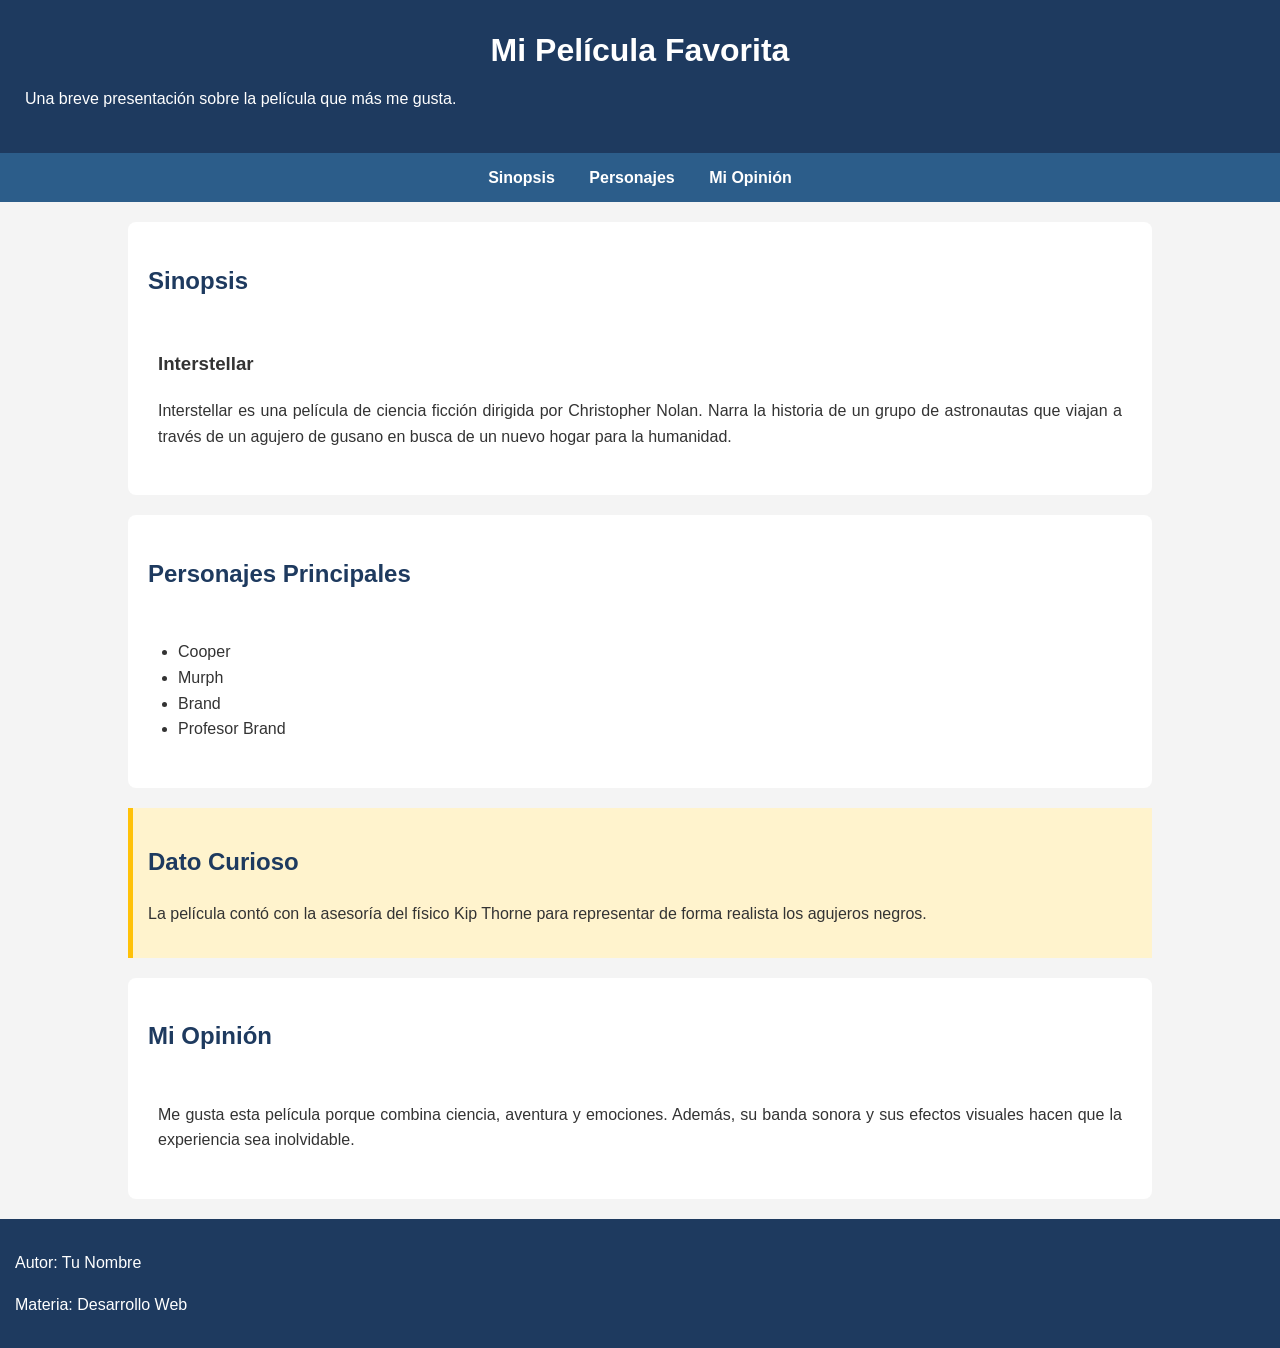
==== 01basica/pagina2.html @ cc00cd73 "[ADD] Se añade estilos" ====
<!DOCTYPE html>
<html lang="es">
<head>
    <meta charset="UTF-8">
    <meta name="viewport" content="width=device-width, initial-scale=1.0">
    <title>Mi Película Favorita</title>
    <link rel="stylesheet" href="css/estilo.css">
</head>
<body>

    <header>
        <h1>Mi Película Favorita</h1>
        <p>Una breve presentación sobre la película que más me gusta.</p>
    </header>

    <nav>
        <ul>
            <li><a href="#sinopsis">Sinopsis</a></li>
            <li><a href="#personajes">Personajes</a></li>
            <li><a href="#opinion">Mi Opinión</a></li>
        </ul>
    </nav>

    <main>

        <section id="sinopsis">
            <h2>Sinopsis</h2>
            <article>
                <h3>Interstellar</h3>
                <p>
                    Interstellar es una película de ciencia ficción dirigida por
                    Christopher Nolan. Narra la historia de un grupo de astronautas
                    que viajan a través de un agujero de gusano en busca de un nuevo
                    hogar para la humanidad.
                </p>
            </article>
        </section>

        <section id="personajes">
            <h2>Personajes Principales</h2>
            <article>
                <ul>
                    <li>Cooper</li>
                    <li>Murph</li>
                    <li>Brand</li>
                    <li>Profesor Brand</li>
                </ul>
            </article>
        </section>

        <aside>
            <h2>Dato Curioso</h2>
            <p>
                La película contó con la asesoría del físico Kip Thorne para
                representar de forma realista los agujeros negros.
            </p>
        </aside>

        <section id="opinion">
            <h2>Mi Opinión</h2>
            <article>
                <p>
                    Me gusta esta película porque combina ciencia, aventura y
                    emociones. Además, su banda sonora y sus efectos visuales
                    hacen que la experiencia sea inolvidable.
                </p>
            </article>
        </section>

    </main>

    <footer>
        <p>Autor: Tu Nombre</p>
        <p>Materia: Desarrollo Web</p>
    </footer>

</body>
</html>
---- 01basica/css/estilo.css ----
.estilo_titulo{
    color: rgb(232, 109, 32); 
    font-family: 'Courier New', Courier, monospace;
    font-style: italic;
    font-weight: bold;   
}

.estilo_parrafo{
    color: rgb(215, 244, 130);     
    font-style: italic;    
}

/* ===========================
   ESTILOS GENERALES
=========================== */

body {
    font-family: Arial, Helvetica, sans-serif;
    background-color: #f4f4f4;
    color: #333;
    margin: 0;
    line-height: 1.6;
}

/* ===========================
   HEADER
=========================== */

header {
    background-color: #1e3a5f;
    color: white;
    text-align: center;
    padding: 25px;
}

header h1 {
    margin: 0;
}

header p {
    margin-top: 10px;
}

/* ===========================
   NAV
=========================== */

nav {
    background-color: #2c5d8a;
    padding: 12px;
}

nav ul {
    list-style: none;
    margin: 0;
    padding: 0;
    text-align: center;
}

nav li {
    display: inline-block;
    margin: 0 15px;
}

nav a {
    color: white;
    text-decoration: none;
    font-weight: bold;
}

nav a:hover {
    text-decoration: underline;
}

/* ===========================
   MAIN
=========================== */

main {
    width: 80%;
    margin: 20px auto;
}

/* ===========================
   SECTION
=========================== */

section {
    background-color: white;
    padding: 20px;
    margin-bottom: 20px;
    border-radius: 8px;
}

/* ===========================
   ARTICLE
=========================== */

article {
    padding: 10px;
}

/* ===========================
   ASIDE
=========================== */

aside {
    background-color: #fff3cd;
    border-left: 5px solid #ffc107;
    padding: 15px;
    margin-bottom: 20px;
}

/* ===========================
   FOOTER
=========================== */

footer {
    background-color: #1e3a5f;
    color: white;
    text-align: center;
    padding: 15px;
}

/* ===========================
   ELEMENTOS DE TEXTO
=========================== */

h2 {
    color: #1e3a5f;
}

ul {
    padding-left: 20px;
}

p {
    text-align: justify;
}
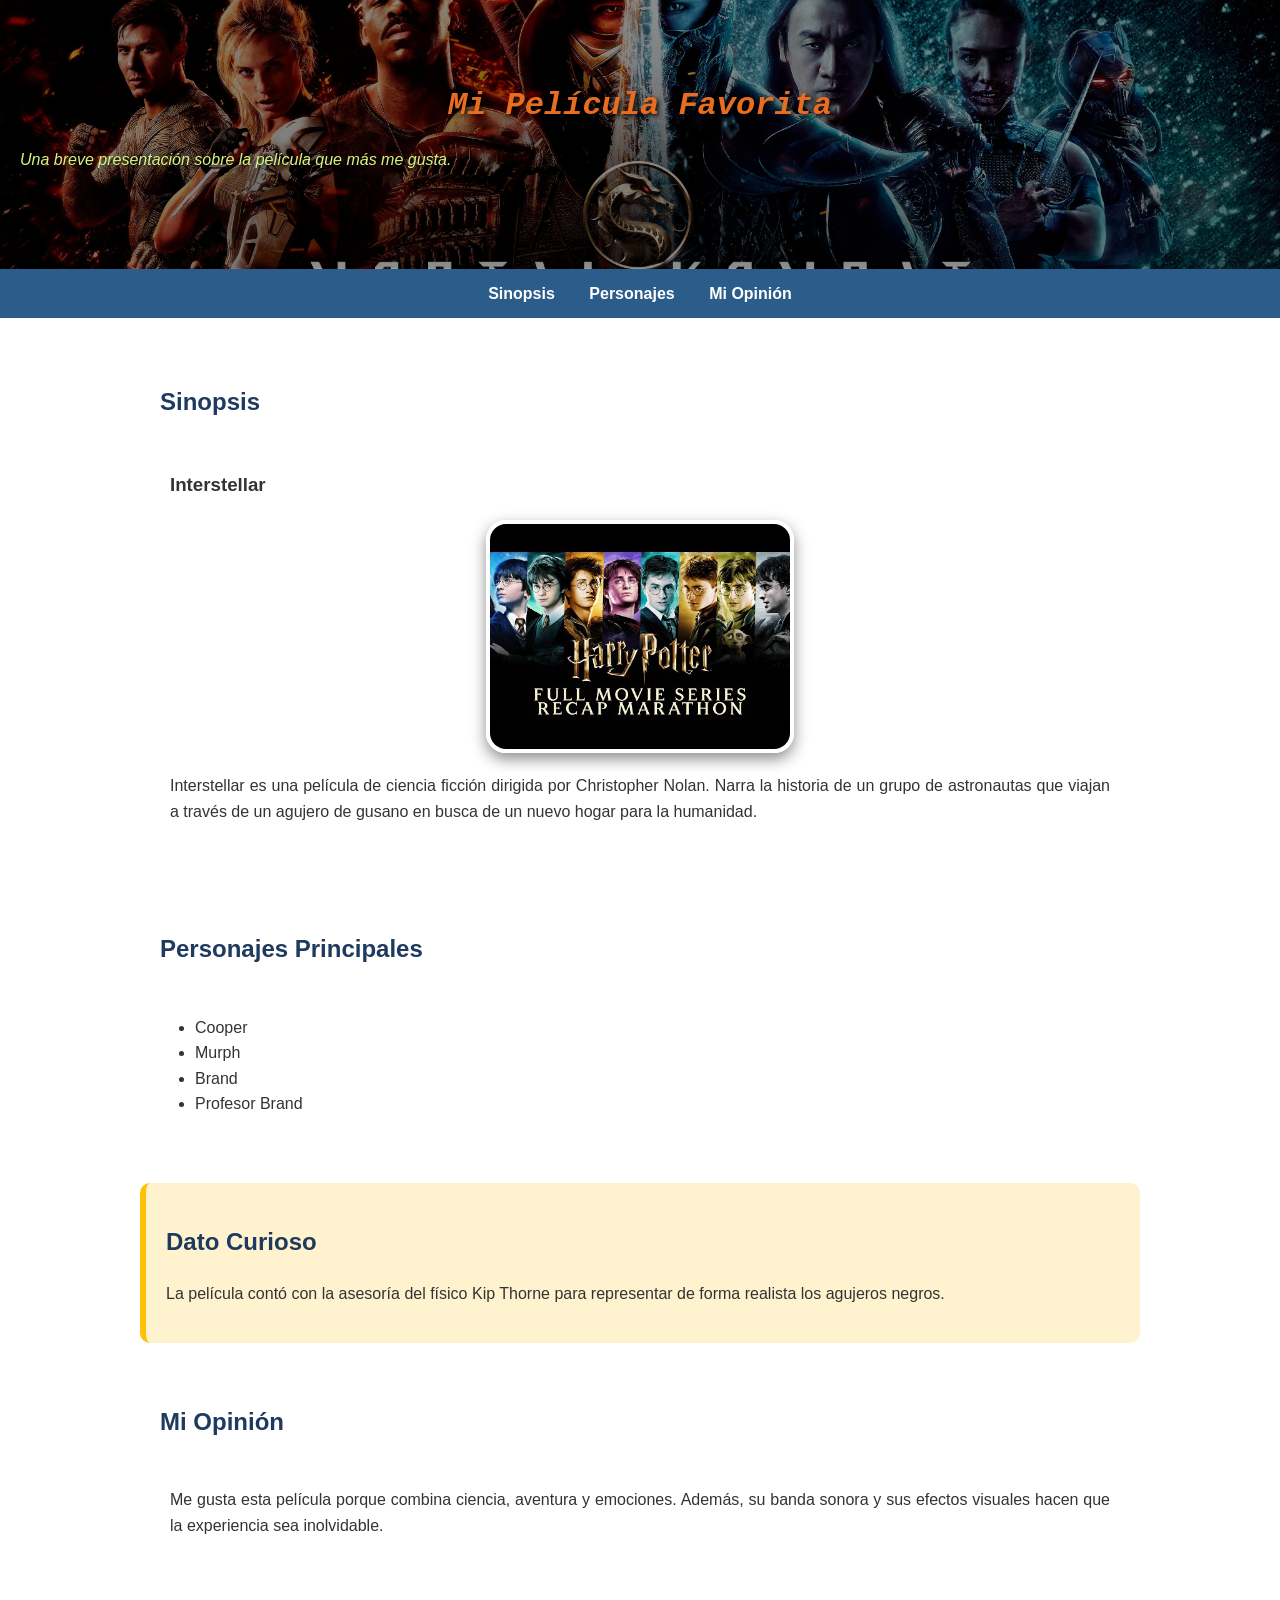
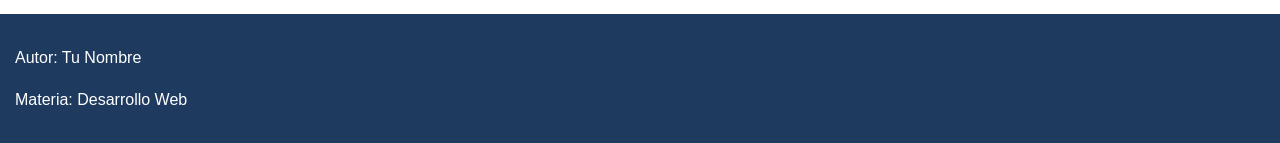
==== commit c3e39f23: "[ADD] Introducción a JavaScript" ====
--- a/01basica/pagina2.html
+++ b/01basica/pagina2.html
@@ -1,16 +1,20 @@
 <!DOCTYPE html>
 <html lang="es">
+
 <head>
     <meta charset="UTF-8">
     <meta name="viewport" content="width=device-width, initial-scale=1.0">
     <title>Mi Película Favorita</title>
     <link rel="stylesheet" href="css/estilo.css">
 </head>
+
 <body>
 
     <header>
-        <h1>Mi Película Favorita</h1>
-        <p>Una breve presentación sobre la película que más me gusta.</p>
+        <h1 class="estilo_titulo">Mi Película Favorita</h1>
+        <p class="estilo_parrafo">
+            Una breve presentación sobre la película que más me gusta.
+        </p>
     </header>
 
     <nav>
@@ -25,46 +29,67 @@
 
         <section id="sinopsis">
             <h2>Sinopsis</h2>
+
             <article>
+
                 <h3>Interstellar</h3>
+
+                <img src="img/pelicula1.jpg"
+                     alt="Póster de la película Interstellar"
+                     class="imagen_redondeada">
+
                 <p>
                     Interstellar es una película de ciencia ficción dirigida por
                     Christopher Nolan. Narra la historia de un grupo de astronautas
                     que viajan a través de un agujero de gusano en busca de un nuevo
                     hogar para la humanidad.
                 </p>
+
             </article>
         </section>
 
         <section id="personajes">
+
             <h2>Personajes Principales</h2>
+
             <article>
+
                 <ul>
                     <li>Cooper</li>
                     <li>Murph</li>
                     <li>Brand</li>
                     <li>Profesor Brand</li>
                 </ul>
+
             </article>
+
         </section>
 
         <aside>
+
             <h2>Dato Curioso</h2>
+
             <p>
                 La película contó con la asesoría del físico Kip Thorne para
                 representar de forma realista los agujeros negros.
             </p>
+
         </aside>
 
         <section id="opinion">
+
             <h2>Mi Opinión</h2>
+
             <article>
+
                 <p>
                     Me gusta esta película porque combina ciencia, aventura y
                     emociones. Además, su banda sonora y sus efectos visuales
                     hacen que la experiencia sea inolvidable.
                 </p>
+
             </article>
+
         </section>
 
     </main>
@@ -75,4 +100,5 @@
     </footer>
 
 </body>
+
 </html>
--- a/01basica/css/estilo.css
+++ b/01basica/css/estilo.css
@@ -1,139 +1,232 @@
 .estilo_titulo{
-    color: rgb(232, 109, 32); 
+    color: rgb(232,109,32);
     font-family: 'Courier New', Courier, monospace;
     font-style: italic;
-    font-weight: bold;   
+    font-weight: bold;
 }
 
 .estilo_parrafo{
-    color: rgb(215, 244, 130);     
-    font-style: italic;    
-}
-
-/* ===========================
-   ESTILOS GENERALES
-=========================== */
-
-body {
-    font-family: Arial, Helvetica, sans-serif;
-    background-color: #f4f4f4;
-    color: #333;
-    margin: 0;
-    line-height: 1.6;
-}
-
-/* ===========================
-   HEADER
-=========================== */
-
-header {
-    background-color: #1e3a5f;
-    color: white;
-    text-align: center;
-    padding: 25px;
-}
-
-header h1 {
-    margin: 0;
-}
-
-header p {
-    margin-top: 10px;
-}
-
-/* ===========================
-   NAV
-=========================== */
-
-nav {
-    background-color: #2c5d8a;
-    padding: 12px;
-}
-
-nav ul {
-    list-style: none;
-    margin: 0;
-    padding: 0;
-    text-align: center;
-}
-
-nav li {
-    display: inline-block;
-    margin: 0 15px;
-}
-
-nav a {
-    color: white;
-    text-decoration: none;
-    font-weight: bold;
-}
-
-nav a:hover {
-    text-decoration: underline;
-}
-
-/* ===========================
-   MAIN
-=========================== */
-
-main {
-    width: 80%;
-    margin: 20px auto;
-}
-
-/* ===========================
-   SECTION
-=========================== */
-
-section {
-    background-color: white;
-    padding: 20px;
-    margin-bottom: 20px;
-    border-radius: 8px;
-}
-
-/* ===========================
-   ARTICLE
-=========================== */
-
-article {
-    padding: 10px;
-}
-
-/* ===========================
-   ASIDE
-=========================== */
-
-aside {
-    background-color: #fff3cd;
-    border-left: 5px solid #ffc107;
-    padding: 15px;
-    margin-bottom: 20px;
-}
-
-/* ===========================
-   FOOTER
-=========================== */
-
-footer {
-    background-color: #1e3a5f;
-    color: white;
-    text-align: center;
-    padding: 15px;
-}
-
-/* ===========================
-   ELEMENTOS DE TEXTO
-=========================== */
-
-h2 {
-    color: #1e3a5f;
-}
-
-ul {
-    padding-left: 20px;
-}
-
-p {
-    text-align: justify;
+    color: rgb(215,244,130);
+    font-style: italic;
+}
+
+/*==========================
+  CLASE PARA IMÁGENES
+==========================*/
+
+.imagen_redondeada{
+
+    display:block;
+    margin:20px auto;
+
+    width:300px;
+    max-width:100%;
+    height:auto;
+
+    border-radius:20px;
+    border:4px solid white;
+
+    box-shadow:0px 6px 15px rgba(0,0,0,.45);
+
+    transition:0.3s;
+}
+
+.imagen_redondeada:hover{
+
+    transform:scale(1.05);
+
+}
+
+/*==========================
+  ESTILOS GENERALES
+==========================*/
+
+body{
+
+    margin:0;
+
+    font-family:Arial, Helvetica, sans-serif;
+
+    color:#333;
+
+    line-height:1.6;
+
+    background-image:url("../img/fondo.jpg");
+    background-size:cover;
+    background-position:center;
+    background-repeat:no-repeat;
+    background-attachment:fixed;
+
+}
+
+/*==========================
+  HEADER
+==========================*/
+
+header{
+
+    background-image:
+    linear-gradient(rgba(0,0,0,.45),rgba(0,0,0,.45)),
+    url("../img/banner.jpg");
+
+    background-size:cover;
+    background-position:center;
+
+    text-align:center;
+
+    padding:80px 20px;
+
+}
+
+header h1{
+
+    margin:0;
+    text-shadow:2px 2px 5px black;
+
+}
+
+header p{
+
+    text-shadow:1px 1px 4px black;
+
+}
+
+/*==========================
+  NAV
+==========================*/
+
+nav{
+
+    background:#2c5d8a;
+    padding:12px;
+
+}
+
+nav ul{
+
+    margin:0;
+    padding:0;
+    list-style:none;
+    text-align:center;
+
+}
+
+nav li{
+
+    display:inline-block;
+    margin:0 15px;
+
+}
+
+nav a{
+
+    color:white;
+    text-decoration:none;
+    font-weight:bold;
+
+    transition:.3s;
+
+}
+
+nav a:hover{
+
+    color:#ffd54f;
+
+}
+
+/*==========================
+  MAIN
+==========================*/
+
+main{
+
+    width:80%;
+    max-width:1000px;
+
+    margin:25px auto;
+
+}
+
+/*==========================
+  SECTION
+==========================*/
+
+section{
+
+    background:rgba(255,255,255,.94);
+
+    padding:20px;
+
+    margin-bottom:20px;
+
+    border-radius:10px;
+
+}
+
+/*==========================
+  ARTICLE
+==========================*/
+
+article{
+
+    padding:10px;
+
+}
+
+/*==========================
+  ASIDE
+==========================*/
+
+aside{
+
+    background:rgba(255,243,205,.95);
+
+    border-left:6px solid #ffc107;
+
+    border-radius:10px;
+
+    padding:20px;
+
+    margin-bottom:20px;
+
+}
+
+/*==========================
+  FOOTER
+==========================*/
+
+footer{
+
+    margin-top:30px;
+
+    background:#1e3a5f;
+
+    color:white;
+
+    text-align:center;
+
+    padding:15px;
+
+}
+
+/*==========================
+  TEXTO
+==========================*/
+
+h2{
+
+    color:#1e3a5f;
+
+}
+
+ul{
+
+    padding-left:25px;
+
+}
+
+p{
+
+    text-align:justify;
+
 }
